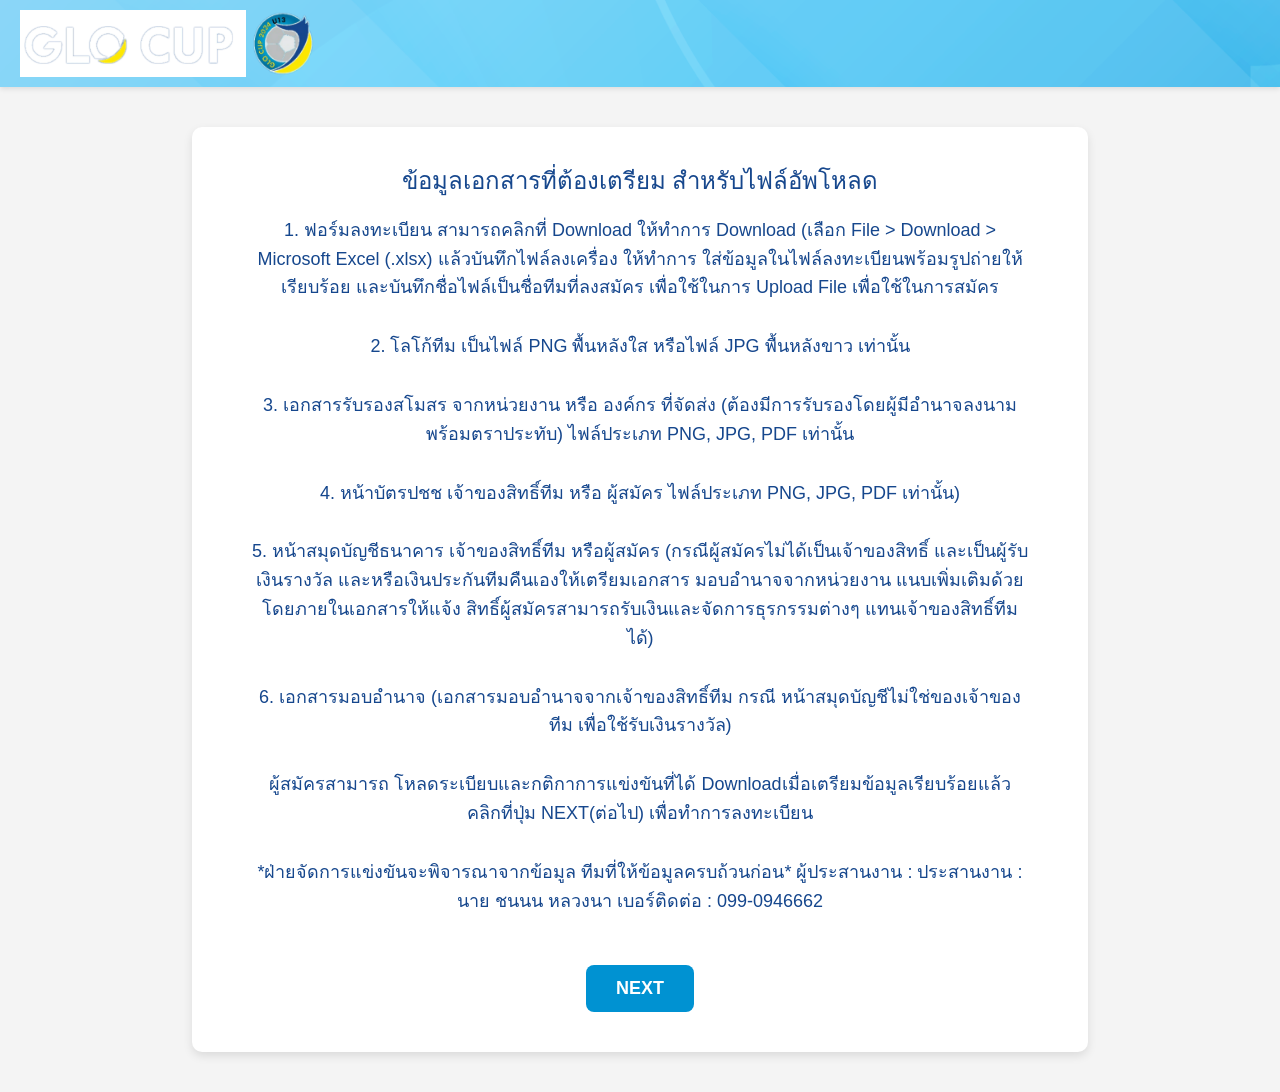
==== index.html @ 7223ab9f "add" ====
<!DOCTYPE html>
<html lang="en">
<head>
    <meta charset="UTF-8">
    <meta http-equiv="X-UA-Compatible" content="IE=edge">
    <meta name="viewport" content="width=device-width, initial-scale=1.0">
    <title>Document</title>
    <link href='https://unpkg.com/boxicons@2.1.4/css/boxicons.min.css' rel='stylesheet'>
    <link href="https://cdn.jsdelivr.net/npm/bootstrap@5.3.3/dist/css/bootstrap.min.css" rel="stylesheet" integrity="sha384-QWTKZyjpPEjISv5WaRU9OFeRpok6YctnYmDr5pNlyT2bRjXh0JMhjY6hW+ALEwIH" crossorigin="anonymous">
    <link rel="stylesheet" href="style.css">
</head>
<body>
    <header class="header">
            <img src="logo00.png" alt="" class="logo00-img">
            <img src="logo01.png" alt="" width="65" height="65" class="logo01-img">
            
    </header>

    <main class="main-Document-Information">
            <div class="main-Document">
                <h3>
                    ข้อมูลเอกสารที่ต้องเตรียม สำหรับไฟล์อัพโหลด
                </h3>
                <p>
                    1. ฟอร์มลงทะเบียน  สามารถคลิกที่ Download
                    ให้ทำการ Download (เลือก File > Download > Microsoft Excel (.xlsx) แล้วบันทึกไฟล์ลงเครื่อง
                    ให้ทำการ ใส่ข้อมูลในไฟล์ลงทะเบียนพร้อมรูปถ่ายให้เรียบร้อย และบันทึกชื่อไฟล์เป็นชื่อทีมที่ลงสมัคร
                    เพื่อใช้ในการ Upload File เพื่อใช้ในการสมัคร
                </p>
                <p>
                    2. โลโก้ทีม เป็นไฟล์ PNG พื้นหลังใส หรือไฟล์ JPG พื้นหลังขาว เท่านั้น
                </p>
                <p>
                    3. เอกสารรับรองสโมสร จากหน่วยงาน หรือ องค์กร ที่จัดส่ง
                    (ต้องมีการรับรองโดยผู้มีอำนาจลงนาม พร้อมตราประทับ) ไฟล์ประเภท PNG, JPG,  PDF เท่านั้น
                </p>
                <p>
                    4. หน้าบัตรปชช เจ้าของสิทธิ์ทีม หรือ ผู้สมัคร ไฟล์ประเภท PNG, JPG, PDF เท่านั้น)
                </p>
                <p>5. หน้าสมุดบัญชีธนาคาร เจ้าของสิทธิ์ทีม หรือผู้สมัคร
                    (กรณีผู้สมัครไม่ได้เป็นเจ้าของสิทธิ์ และเป็นผู้รับเงินรางวัล และหรือเงินประกันทีมคืนเองให้เตรียมเอกสาร มอบอำนาจจากหน่วยงาน แนบเพิ่มเติมด้วย โดยภายในเอกสารให้แจ้ง สิทธิ์ผู้สมัครสามารถรับเงินและจัดการธุรกรรมต่างๆ แทนเจ้าของสิทธิ์ทีมได้)
                </p>
                <p>
                    6. เอกสารมอบอำนาจ 
                    (เอกสารมอบอำนาจจากเจ้าของสิทธิ์ทีม กรณี หน้าสมุดบัญชีไม่ใช่ของเจ้าของทีม เพื่อใช้รับเงินรางวัล)
                </p>
                <p>
                    ผู้สมัครสามารถ โหลดระเบียบและกติกาการแข่งขันที่ได้ Downloadเมื่อเตรียมข้อมูลเรียบร้อยแล้ว คลิกที่ปุ่ม NEXT(ต่อไป) เพื่อทำการลงทะเบียน
                </p>
                <p>
                    *ฝ่ายจัดการแข่งขันจะพิจารณาจากข้อมูล ทีมที่ให้ข้อมูลครบถ้วนก่อน*
                    ผู้ประสานงาน  : ประสานงาน  : นาย ชนนน หลวงนา เบอร์ติดต่อ : 099-0946662
                </p>
            </div>
            <a href="register.html"><button>NEXT</button></a>
    </main>

    <script src="https://cdn.jsdelivr.net/npm/bootstrap@5.3.3/dist/js/bootstrap.bundle.min.js" integrity="sha384-YvpcrYf0tY3lHB60NNkmXc5s9fDVZLESaAA55NDzOxhy9GkcIdslK1eN7N6jIeHz" crossorigin="anonymous"></script>
</body>
</html>
---- style.css ----
:root {
    --blue-dark: #16478D;
    --blue-light: #0092D2;
    --white: #ffffff;
    --shadow: rgba(0, 0, 0, 0.1);
    --gray-light: #f4f4f4;
}

* {
    box-sizing: border-box;
    margin: 0;
    padding: 0;
}

body {
    font-family: 'Arial', sans-serif;
    background-color: var(--gray-light);
    color: var(--blue-dark);
}

/* ✅ Header Styles */
.header{
    background-image: url(bg_header_full.c20e02d.png);
    box-shadow: 0 2px 5px var(--shadow);
    padding: 10px 20px;
}

.header-container {
    display: flex;
    justify-content: space-between;
    align-items: center;
    width: 100%;
    max-width: 1400px;
    margin: auto;
}

.logo {
    display: flex;
    align-items: center;
    gap: 10px;
}

.logo-img {
    height: 50px;
}

.text-options {
    display: flex;
    flex-direction: column; /* เรียงเป็นแนวตั้ง */
    align-items: flex-end; /* ชิดขวา */
    gap: 5px; /* ระยะห่างระหว่างกลุ่มข้อความ */
}

.text-row {
    display: flex;
    gap: 20px; /* ระยะห่างระหว่าง "กกก" และ "ไทย ENG" */
}

.phone-number {
    font-size: 16px;
    color: var(--blue-dark);
    font-weight: bold;
}



.font-size-options {
    display: flex;
    gap: 10px;
}

.text-options a {
    text-decoration: none;
    color: inherit;
    font-weight: normal;
}

.language-options {
    display: flex;
    align-items: center;
    gap: 5px;
}

/* ✅ Navbar Styles */
.navbar {
    background: var(--white);

}

.navbar-container {
    background-color: var(--white);
    border: 2px solid #000;
    border-radius: 20px;
    display: flex;
    justify-content: center;
    align-items: center;
    max-width: 1400px;
    margin: auto;
    padding: 10px 20px;
}

.nav-links {
    display: flex;
    flex-wrap: wrap;
    justify-content: center;
    gap: 20px;
    padding: 0;
    gap: 160px;
}

.nav-links li {
    display: inline;
}

.nav-links a {
    font-weight: bold;
    font-size: 16px;
    transition: color 0.3s ease;
    text-decoration: none;
    color: inherit; /* ใช้สีตามปกติของตัวอักษร */
    font-weight: normal;
}

.nav-links a:hover {
    color: #007bff;
}

/* ✅ Responsive Navbar */
@media (max-width: 768px) {
    .navbar-container {
        flex-direction: column;
        padding: 10px;
    }

    .nav-links {
        flex-direction: column;
        align-items: center;
    }

    .nav-links li {
        margin: 5px 0;
    }
}

ul {
    list-style: none;  /* ลบจุดหน้ารายการ */
    padding: 0;  /* ลบระยะขอบด้านซ้าย */
    margin: 0;  /* ลบระยะขอบ */
}


/* Main Content Section */
.main-Document-Information {
    width: 70%;
    margin: 40px auto;
    background: var(--white);
    box-shadow: 0 4px 10px var(--shadow);
    border-radius: 10px;
    padding: 40px 60px;
    text-align: center;
}

.main-Document-Information h3 {
    color: var(--blue-dark);
    margin-bottom: 20px;
    font-size: 24px;
}

.main-Document-Information p {
    font-size: 18px;
    color: var(--blue-dark);
    margin-bottom: 30px;
    line-height: 1.6;
}

.main-Document-Information button {
    margin-top: 20px;
    border-radius: 8px;
    background-color: var(--blue-light);
    color: var(--white);
    padding: 10px 30px;
    font-size: 18px;
    font-weight: bold;
    border: none;
    cursor: pointer;
    transition: all 0.3s ease;
}

.main-Document-Information button:hover {
    background-color: #01a6ec;
    box-shadow: 0 3px 8px var(--shadow);
}

.upload-form {
    display: flex;
    flex-direction: column;
    align-items: center;
    gap: 15px;
    margin-top: 20px;
}

/* ซ่อน input file */
.upload-input {
    display: none;
}

/* วงกลมแสดงรูป */
.preview-container {
    width: 120px;
    height: 120px;
    border-radius: 50%;
    overflow: hidden;
    display: flex;
    justify-content: center;
    align-items: center;
    background-color: #ddd;
    cursor: pointer;
    border: 2px solid var(--blue-dark);
    box-shadow: 0 2px 5px var(--shadow);
    position: relative;
}

/* ข้อความอยู่กลางวงกลม */
.preview-text {
    position: absolute;
    font-size: 14px;
    font-weight: bold;
    color: var(--blue-dark);
    text-align: center;
}

/* ซ่อนรูปตอนแรก */
.preview-img {
    width: 100%;
    height: 100%;
    object-fit: cover;
    display: none; /* ซ่อนรูปเริ่มต้น */
}

/* ปุ่มอัปโหลด */
.upload-button {
    padding: 10px 20px;
    font-size: 16px;
    font-weight: bold;
    color: white;
    background-color: var(--blue-light);
    border-radius: 8px;
    cursor: pointer;
    transition: 0.3s ease;
    text-align: center;
    display: inline-block;
    box-shadow: 0 2px 5px var(--shadow);
}

/* เปลี่ยนสีเมื่อ hover */
.upload-button:hover {
    background-color: #01a6ec;
}

.register {
    display: grid;
    grid-template-columns: repeat(2, 1fr); /* ฟอร์มแบ่งเป็น 2 คอลัมน์ */
    column-gap: 20px;
    row-gap: 15px;
    margin: 25px;
    background: white;
    padding: 20px;
    border-radius: 10px;
    box-shadow: 0px 4px 10px rgba(0, 0, 0, 0.1);
}

/* แต่ละ section มี label, input, และข้อความอธิบายอยู่ในแนวตั้ง */
.register section {
    display: flex;
    flex-direction: column; /* จัดให้อยู่ในแนวตั้ง */
    align-items: flex-start;
    gap: 5px;
}

/* ปรับแต่ง label */
.register label {
    font-weight: bold;
    color: var(--blue-dark);
}

/* ปรับแต่ง input และ select */
.register input,
.register select {
    width: 100%;
    padding: 10px;
    font-size: 14px;
    border: 1px solid #ccc;
    border-radius: 5px;
    transition: all 0.3s ease;
}

/* เมื่อโฟกัส input ให้เปลี่ยนสี */
.register input:focus,
.register select:focus {
    border-color: var(--blue-light);
    outline: none;
    box-shadow: 0px 2px 5px rgba(0, 146, 210, 0.3);
}

/* ปรับแต่งปุ่มยืนยัน */
.register button {
    grid-column: span 2; /* ให้ปุ่มกว้างเต็มแถว */
    padding: 12px;
    font-size: 16px;
    font-weight: bold;
    color: white;
    background-color: var(--blue-light);
    border: none;
    border-radius: 8px;
    cursor: pointer;
    transition: 0.3s ease;
    text-align: center;
    margin-top: 15px;
    width: 50%;
    justify-self: center; /* ทำให้ปุ่มอยู่ตรงกลาง */
}

/* เปลี่ยนสีปุ่มเมื่อ hover */
.register button:hover {
    background-color: #01a6ec;
}

/* ปรับแต่ง input file */
.register input[type="file"] {
    padding: 5px;
}

/* ปรับแต่งข้อความอธิบาย (อยู่ใต้ช่องกรอก) */
.register section p {
    font-size: 12px;
    color: #666;
    margin: 0;
    padding-top: 2px;
}
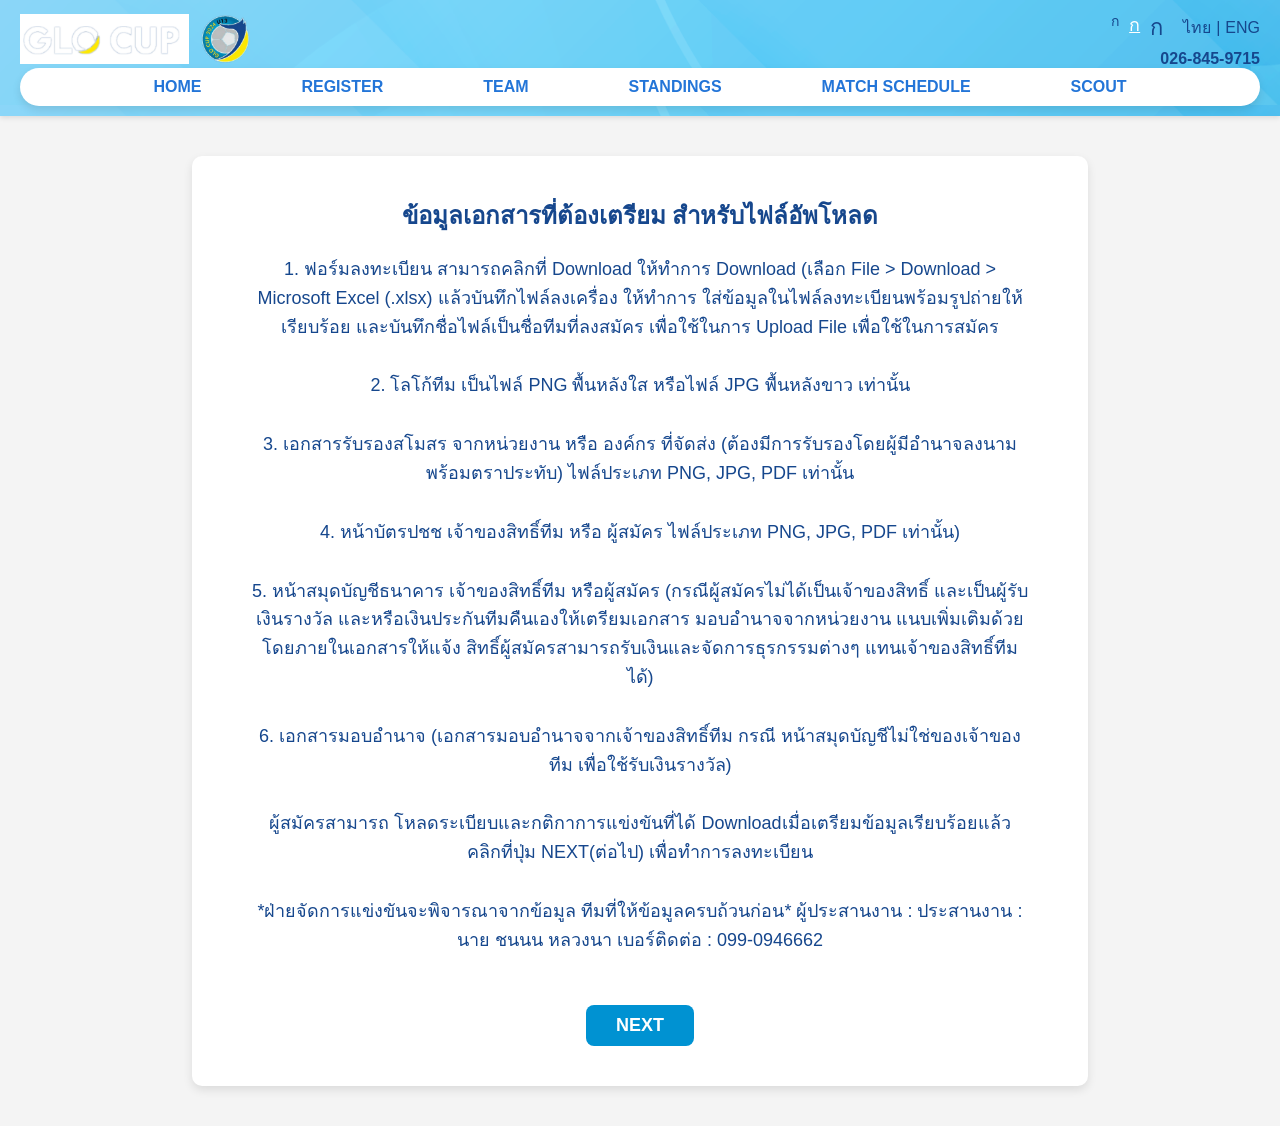
==== commit 31d77e2b: "add" ====
--- a/index.html
+++ b/index.html
@@ -1,20 +1,55 @@
 <!DOCTYPE html>
 <html lang="en">
+
 <head>
-    <meta charset="UTF-8">
-    <meta http-equiv="X-UA-Compatible" content="IE=edge">
-    <meta name="viewport" content="width=device-width, initial-scale=1.0">
-    <title>Document</title>
-    <link href='https://unpkg.com/boxicons@2.1.4/css/boxicons.min.css' rel='stylesheet'>
-    <link href="https://cdn.jsdelivr.net/npm/bootstrap@5.3.3/dist/css/bootstrap.min.css" rel="stylesheet" integrity="sha384-QWTKZyjpPEjISv5WaRU9OFeRpok6YctnYmDr5pNlyT2bRjXh0JMhjY6hW+ALEwIH" crossorigin="anonymous">
-    <link rel="stylesheet" href="style.css">
+  <meta charset="UTF-8">
+  <meta http-equiv="X-UA-Compatible" content="IE=edge">
+  <meta name="viewport" content="width=device-width, initial-scale=1.0">
+  <title>Navbar and Content</title>
+  <link href="https://unpkg.com/boxicons@2.1.4/css/boxicons.min.css" rel="stylesheet">
+  <link rel="stylesheet" href="style.css">
 </head>
+
 <body>
-    <header class="header">
-            <img src="logo00.png" alt="" class="logo00-img">
-            <img src="logo01.png" alt="" width="65" height="65" class="logo01-img">
-            
-    </header>
+
+  <header class="header">
+    <div class="header-container">
+      <div class="logo">
+        <img src="logo00.png" alt="Logo 1" class="logo-img">
+        <img src="logo01.png" alt="Logo 2" class="logo-img">
+      </div>
+
+      <div class="text-options">
+        <!-- ✅ กกก และ ไทย ENG อยู่บรรทัดเดียวกัน -->
+        <div class="text-row">
+          <ul class="font-size-options">
+            <li><a href="#" class="size-1">ก</a></li>
+            <li class="active"><a href="#" class="size-2">ก</a></li>
+            <li><a href="#" class="size-3">ก</a></li>
+          </ul>
+          <ul class="language-options">
+            <li><a href="#" class="Thai">ไทย</a></li>
+            <li>|</li>
+            <li><a href="#">ENG</a></li>
+          </ul>
+        </div>
+
+        <!-- ✅ เบอร์โทรศัพท์อยู่บรรทัดถัดไป -->
+        <div class="phone-number">026-845-9715</div>
+      </div>
+    </div>
+    <!-- ✅ Navbar Section -->
+    <nav class="navbar">
+      <ul class="nav">
+        <li><a href="#">Home</a></li>
+        <li><a href="#">Register</a></li>
+        <li><a href="#">Team</a></li>
+        <li><a href="#">Standings</a></li>
+        <li><a href="#">Match Schedule</a></li>
+        <li><a href="#">Scout</a></li>
+      </ul>
+    </nav>
+  </header>
 
     <main class="main-Document-Information">
             <div class="main-Document">
--- a/style.css
+++ b/style.css
@@ -44,6 +44,73 @@
     height: 50px;
 }
 
+/* ✅ Navbar Styles */
+.navbar {
+    background: var(--white);
+    border-radius: 30px;
+    box-shadow: 0px 4px 8px var(--shadow);
+    padding: 10px 10%;
+  }
+  
+  /* ✅ Navbar List */
+  .nav{
+    list-style: none;
+    display: flex;
+    justify-content: center;
+    gap: 70px;
+  }
+  
+  .nav li {
+    white-space: nowrap; /* ✅ บังคับให้ข้อความไม่ตัดบรรทัด */
+  }
+  
+  .nav a {
+    text-decoration: none;
+    font-weight: bold;
+    color: #2375D8;
+    text-transform: uppercase;
+    padding: 10px 15px;
+    transition: all 0.3s ease-in-out;
+  }
+  
+  
+  .nav a:hover {
+    color: white;
+    background-color: #EC4138;
+    border-radius: 5px;
+  }
+  
+  
+  
+  
+  /* ✅ Responsive Design */
+  @media (max-width: 768px) {
+    .navbar {
+        width: 100%;
+        border-radius: 0;
+        padding: 10px;
+        top: 60px;
+    }
+  
+    .nav {
+        flex-direction: column;
+        align-items: center;
+        gap: 10px;
+    }
+  
+    .dropdown-menu {
+        position: relative;
+        width: 100%;
+        text-align: center;
+    }
+  
+    .dropdown:hover .dropdown-menu {
+        display: block;
+    }
+  }
+  
+  
+
 .text-options {
     display: flex;
     flex-direction: column; /* เรียงเป็นแนวตั้ง */
@@ -81,66 +148,26 @@
     gap: 5px;
 }
 
-/* ✅ Navbar Styles */
-.navbar {
-    background: var(--white);
-
-}
-
-.navbar-container {
-    background-color: var(--white);
-    border: 2px solid #000;
-    border-radius: 20px;
-    display: flex;
-    justify-content: center;
-    align-items: center;
-    max-width: 1400px;
-    margin: auto;
-    padding: 10px 20px;
-}
-
-.nav-links {
-    display: flex;
-    flex-wrap: wrap;
-    justify-content: center;
-    gap: 20px;
-    padding: 0;
-    gap: 160px;
-}
-
-.nav-links li {
-    display: inline;
-}
-
-.nav-links a {
-    font-weight: bold;
-    font-size: 16px;
-    transition: color 0.3s ease;
-    text-decoration: none;
-    color: inherit; /* ใช้สีตามปกติของตัวอักษร */
-    font-weight: normal;
-}
-
-.nav-links a:hover {
-    color: #007bff;
-}
-
-/* ✅ Responsive Navbar */
-@media (max-width: 768px) {
-    .navbar-container {
-        flex-direction: column;
-        padding: 10px;
-    }
-
-    .nav-links {
-        flex-direction: column;
-        align-items: center;
-    }
-
-    .nav-links li {
-        margin: 5px 0;
-    }
-}
+li.active {
+    text-decoration: underline;
+    color: white;
+}
+
+.size-1 {
+    font-size: 14px;
+  }
+
+  .size-2 {
+    font-size: 18px;
+  }
+
+  .size-3 {
+    font-size: 22px;
+  }
+
+  .active a{
+    color: rgb(255, 255, 255); /* or another color for the active item */
+  }
 
 ul {
     list-style: none;  /* ลบจุดหน้ารายการ */
@@ -191,152 +218,3 @@
     box-shadow: 0 3px 8px var(--shadow);
 }
 
-.upload-form {
-    display: flex;
-    flex-direction: column;
-    align-items: center;
-    gap: 15px;
-    margin-top: 20px;
-}
-
-/* ซ่อน input file */
-.upload-input {
-    display: none;
-}
-
-/* วงกลมแสดงรูป */
-.preview-container {
-    width: 120px;
-    height: 120px;
-    border-radius: 50%;
-    overflow: hidden;
-    display: flex;
-    justify-content: center;
-    align-items: center;
-    background-color: #ddd;
-    cursor: pointer;
-    border: 2px solid var(--blue-dark);
-    box-shadow: 0 2px 5px var(--shadow);
-    position: relative;
-}
-
-/* ข้อความอยู่กลางวงกลม */
-.preview-text {
-    position: absolute;
-    font-size: 14px;
-    font-weight: bold;
-    color: var(--blue-dark);
-    text-align: center;
-}
-
-/* ซ่อนรูปตอนแรก */
-.preview-img {
-    width: 100%;
-    height: 100%;
-    object-fit: cover;
-    display: none; /* ซ่อนรูปเริ่มต้น */
-}
-
-/* ปุ่มอัปโหลด */
-.upload-button {
-    padding: 10px 20px;
-    font-size: 16px;
-    font-weight: bold;
-    color: white;
-    background-color: var(--blue-light);
-    border-radius: 8px;
-    cursor: pointer;
-    transition: 0.3s ease;
-    text-align: center;
-    display: inline-block;
-    box-shadow: 0 2px 5px var(--shadow);
-}
-
-/* เปลี่ยนสีเมื่อ hover */
-.upload-button:hover {
-    background-color: #01a6ec;
-}
-
-.register {
-    display: grid;
-    grid-template-columns: repeat(2, 1fr); /* ฟอร์มแบ่งเป็น 2 คอลัมน์ */
-    column-gap: 20px;
-    row-gap: 15px;
-    margin: 25px;
-    background: white;
-    padding: 20px;
-    border-radius: 10px;
-    box-shadow: 0px 4px 10px rgba(0, 0, 0, 0.1);
-}
-
-/* แต่ละ section มี label, input, และข้อความอธิบายอยู่ในแนวตั้ง */
-.register section {
-    display: flex;
-    flex-direction: column; /* จัดให้อยู่ในแนวตั้ง */
-    align-items: flex-start;
-    gap: 5px;
-}
-
-/* ปรับแต่ง label */
-.register label {
-    font-weight: bold;
-    color: var(--blue-dark);
-}
-
-/* ปรับแต่ง input และ select */
-.register input,
-.register select {
-    width: 100%;
-    padding: 10px;
-    font-size: 14px;
-    border: 1px solid #ccc;
-    border-radius: 5px;
-    transition: all 0.3s ease;
-}
-
-/* เมื่อโฟกัส input ให้เปลี่ยนสี */
-.register input:focus,
-.register select:focus {
-    border-color: var(--blue-light);
-    outline: none;
-    box-shadow: 0px 2px 5px rgba(0, 146, 210, 0.3);
-}
-
-/* ปรับแต่งปุ่มยืนยัน */
-.register button {
-    grid-column: span 2; /* ให้ปุ่มกว้างเต็มแถว */
-    padding: 12px;
-    font-size: 16px;
-    font-weight: bold;
-    color: white;
-    background-color: var(--blue-light);
-    border: none;
-    border-radius: 8px;
-    cursor: pointer;
-    transition: 0.3s ease;
-    text-align: center;
-    margin-top: 15px;
-    width: 50%;
-    justify-self: center; /* ทำให้ปุ่มอยู่ตรงกลาง */
-}
-
-/* เปลี่ยนสีปุ่มเมื่อ hover */
-.register button:hover {
-    background-color: #01a6ec;
-}
-
-/* ปรับแต่ง input file */
-.register input[type="file"] {
-    padding: 5px;
-}
-
-/* ปรับแต่งข้อความอธิบาย (อยู่ใต้ช่องกรอก) */
-.register section p {
-    font-size: 12px;
-    color: #666;
-    margin: 0;
-    padding-top: 2px;
-}
-
-
-
